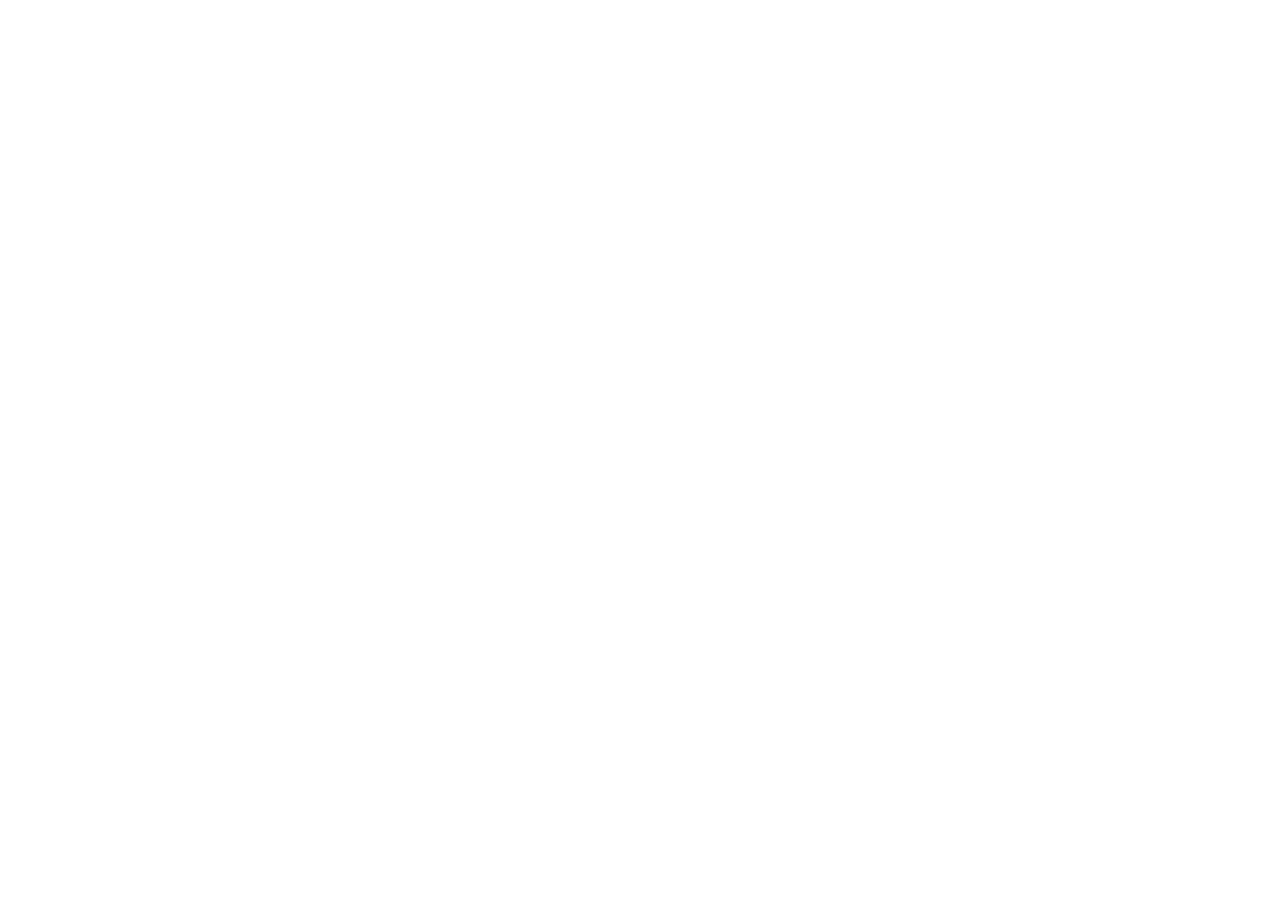
==== projetos/paginaDeLogin/index.html @ 9656bffb "Initial commit" ====
<!DOCTYPE html>
<html lang="pt-br">
<head>
    <meta charset="UTF-8">
    <meta name="viewport" content="width=device-width, initial-scale=1.0">
    <link rel="shortcut icon" href="imagens/Designer-_4_.ico" type="image/x-icon">
    <title>pagina de login</title>
</head>
<body>
    
</body>
</html>
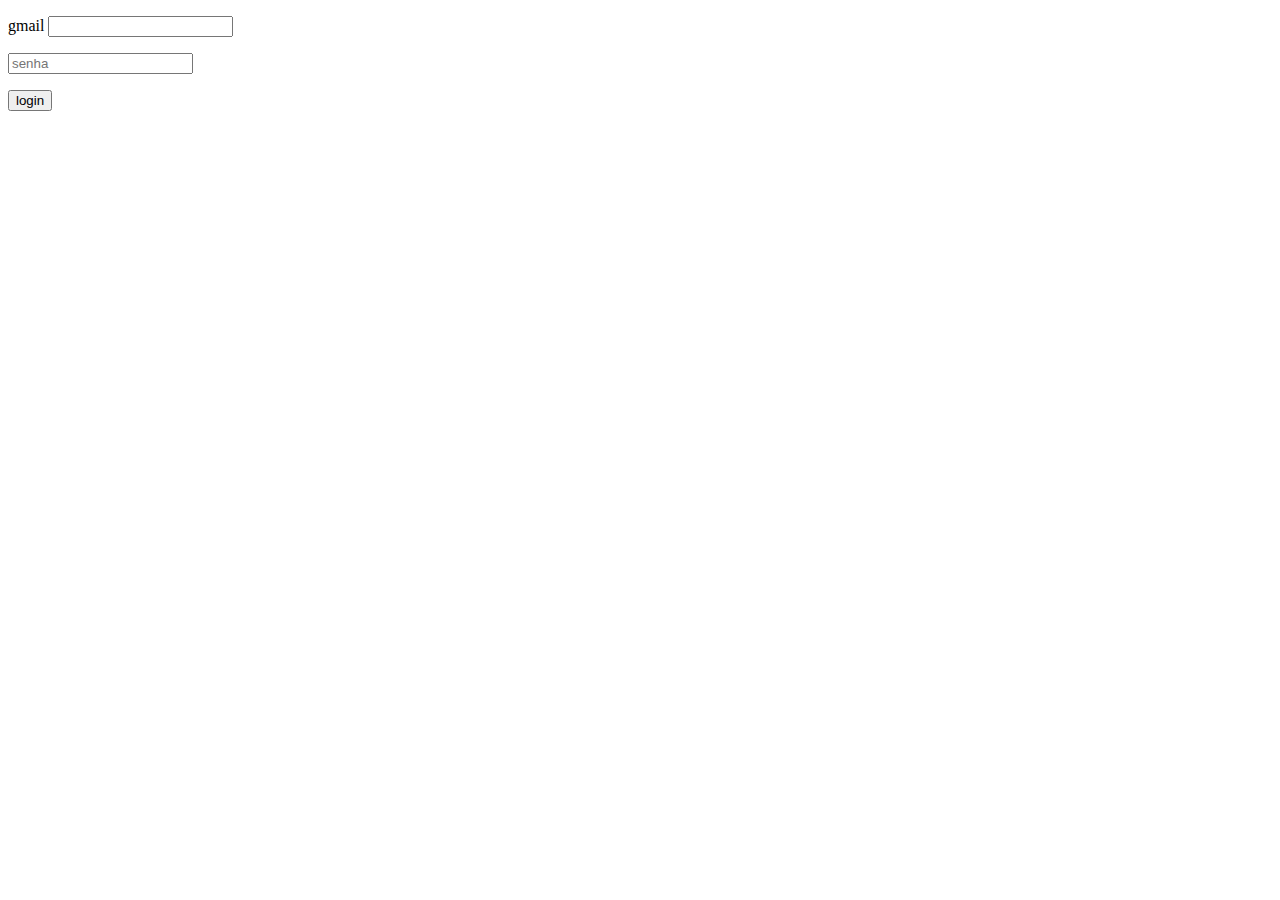
==== commit a896e882: "atualizando portifolio" ====
--- a/projetos/paginaDeLogin/index.html
+++ b/projetos/paginaDeLogin/index.html
@@ -7,6 +7,21 @@
     <title>pagina de login</title>
 </head>
 <body>
-    
+    <main>
+        <section>
+            <form action="">
+                <p>
+                    <label for="gmail">gmail</label>
+                    <input type="email">
+                </p>
+                <p>
+                    <label for="senha"></label>
+                    <input type="password" name="senha" id="senha" required minlength="8" placeholder="senha">
+                </p>
+                <p>
+                    <input type="submit" value="login">
+                </p>
+        </section>
+    </main>
 </body>
 </html>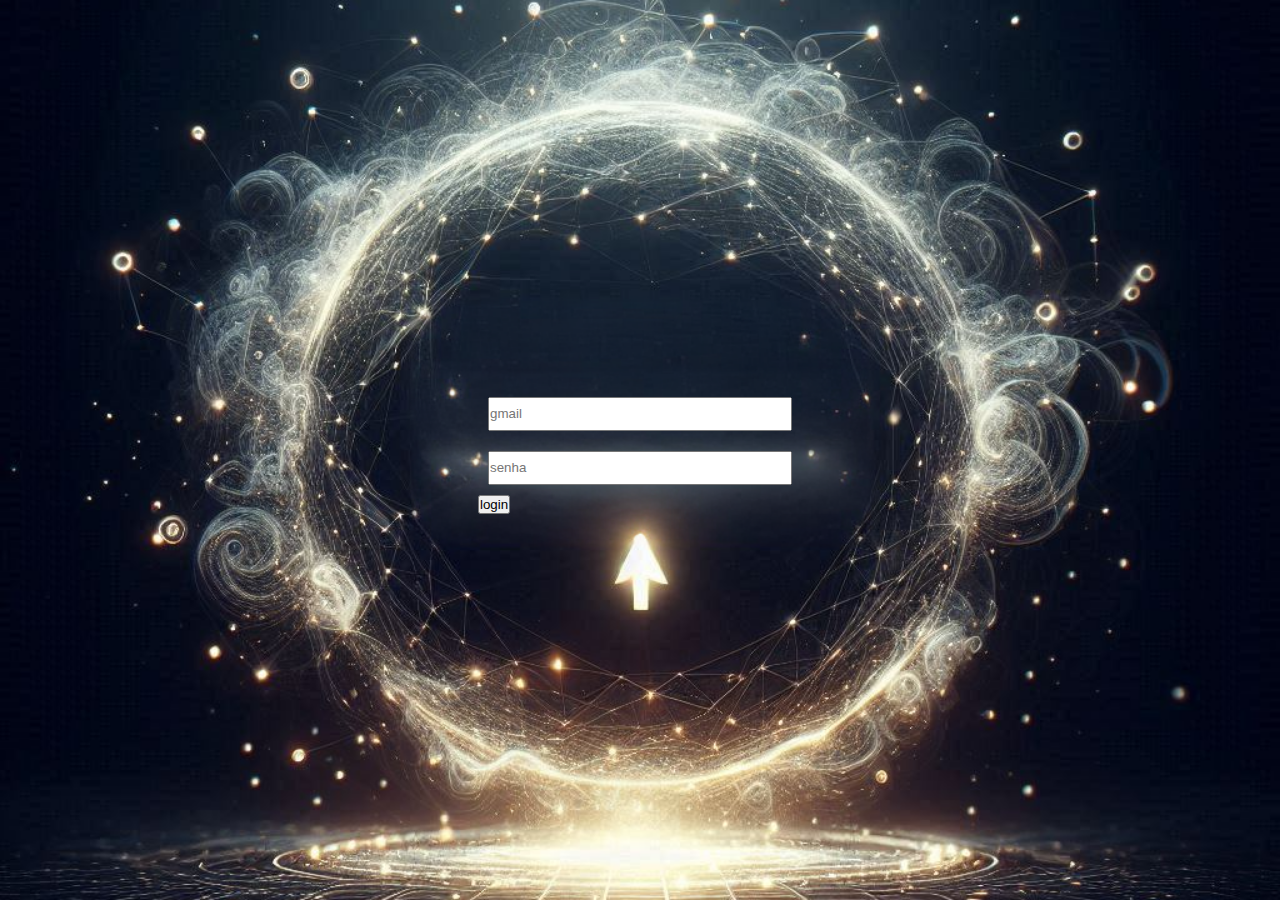
==== commit b8a34168: "atualizando o projeto" ====
--- a/projetos/paginaDeLogin/index.html
+++ b/projetos/paginaDeLogin/index.html
@@ -4,15 +4,16 @@
     <meta charset="UTF-8">
     <meta name="viewport" content="width=device-width, initial-scale=1.0">
     <link rel="shortcut icon" href="imagens/Designer-_4_.ico" type="image/x-icon">
+    <link rel="stylesheet" href="style.css">
     <title>pagina de login</title>
 </head>
 <body>
     <main>
         <section>
-            <form action="">
+            <form action="js/valid.js">
                 <p>
-                    <label for="gmail">gmail</label>
-                    <input type="email">
+                    <label for="gmail"></label>
+                    <input type="email" id="gmail" name="gmail" placeholder="gmail">
                 </p>
                 <p>
                     <label for="senha"></label>
--- a/projetos/paginaDeLogin/style.css
+++ b/projetos/paginaDeLogin/style.css
@@ -0,0 +1,30 @@
+@charset "UTF-8";
+
+*{
+    margin: 0px;
+    padding: 0px;
+}
+
+body{
+    height: 100vh;
+    background-color: black;
+    background-image: url(imagens/Designer.png);
+    background-repeat: no-repeat;
+    background-position: center center;
+    background-size: cover;
+    display: flex;
+    align-items: center ;
+    justify-content: center;
+}
+
+#gmail{
+    width: 300px;
+    height: 30px;
+    margin: 10px;
+}
+
+#senha{
+    width: 300px;
+    height: 30px;
+    margin: 10px;
+}
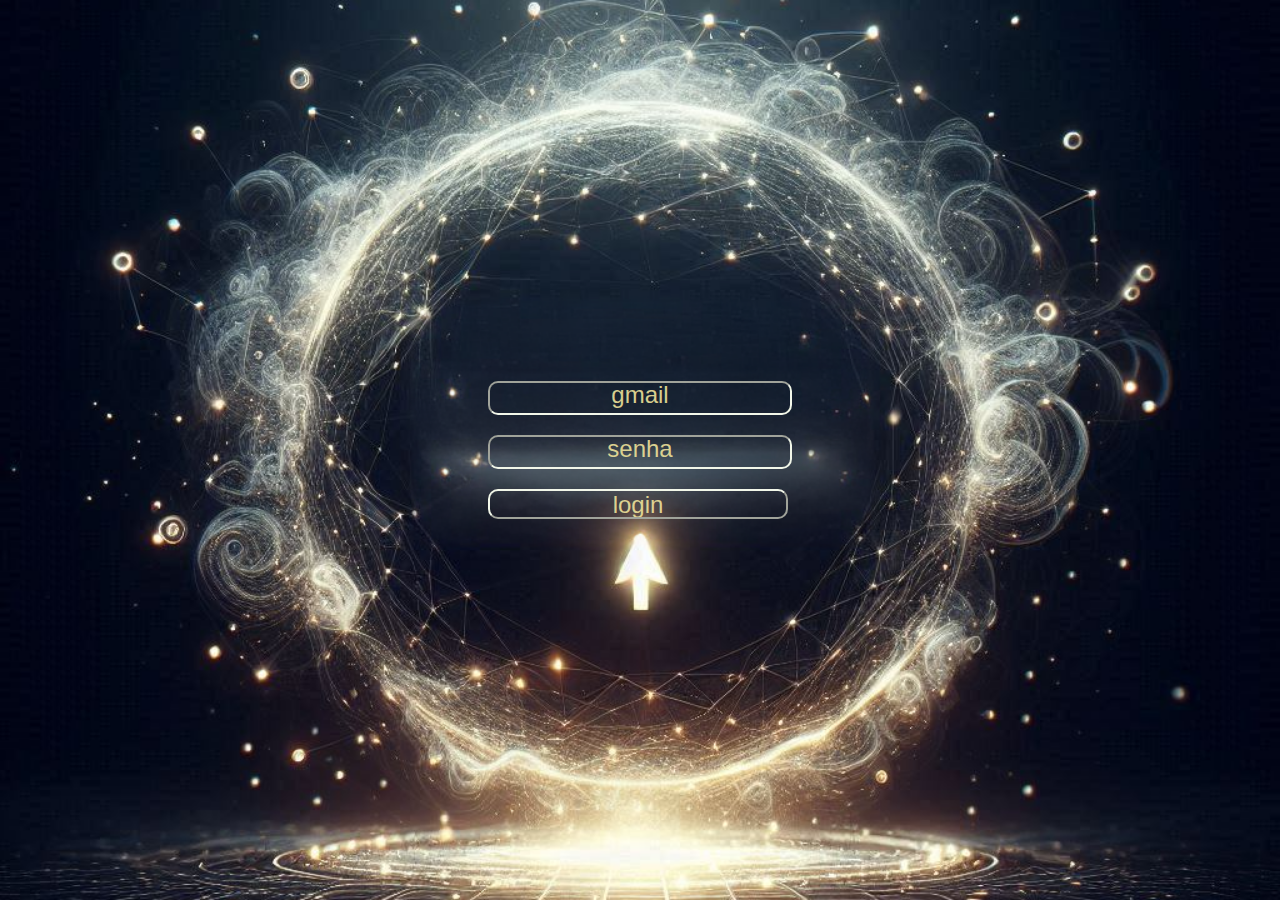
==== commit f67c2402: "atualizando o portifolio" ====
--- a/projetos/paginaDeLogin/index.html
+++ b/projetos/paginaDeLogin/index.html
@@ -13,14 +13,14 @@
             <form action="js/valid.js">
                 <p>
                     <label for="gmail"></label>
-                    <input type="email" id="gmail" name="gmail" placeholder="gmail">
+                    <input type="email" id="gmail" name="gmail" placeholder="gmail" required>
                 </p>
                 <p>
                     <label for="senha"></label>
-                    <input type="password" name="senha" id="senha" required minlength="8" placeholder="senha">
+                    <input type="password" name="senha" id="senha" required minlength="8" placeholder="senha" required>
                 </p>
                 <p>
-                    <input type="submit" value="login">
+                    <input type="submit" value="login" id="login" name="login">
                 </p>
         </section>
     </main>
--- a/projetos/paginaDeLogin/style.css
+++ b/projetos/paginaDeLogin/style.css
@@ -21,10 +21,59 @@
     width: 300px;
     height: 30px;
     margin: 10px;
+    border-radius: 10px;
+    text-align: center;
+    background-color: rgba(250, 242, 242, 0);
+    border-color: #F2F7E9;
+    color: white;
 }
 
 #senha{
     width: 300px;
     height: 30px;
     margin: 10px;
+    border-radius: 10px;
+    text-align: center;
+    background-color: rgba(250, 242, 242, 0);
+    border-color: #F2F7E9;
+    color: white;
 }
+
+#login{
+    width: 300px;
+    height: 30px;
+    margin: 10px;
+    border-radius: 10px;
+    text-align: center;
+    background-color: rgba(250, 242, 242, 0);
+    color: #ece099e7;
+    font-size: 24px;
+    border-color: #F2F7E9;
+}
+
+::-webkit-input-placeholder {
+    color: #ece099e7;
+    font: 12px verdana, arial, sans-serif;
+    font-size: 24px;
+ }
+
+ 
+#login:hover{
+    border-color: #F0E5BE;
+    position: relative;
+    top: 5px;
+    left: 5px;
+ }
+ #senha:hover{
+    border-color: #F0E5BE;
+    position: relative;
+    top: 5px;
+    left: 5px;
+ }
+ #gmail:hover{
+    border-color: #F0E5BE;
+    position: relative;
+    top: 5px;
+    left: 5px;
+ }
+ 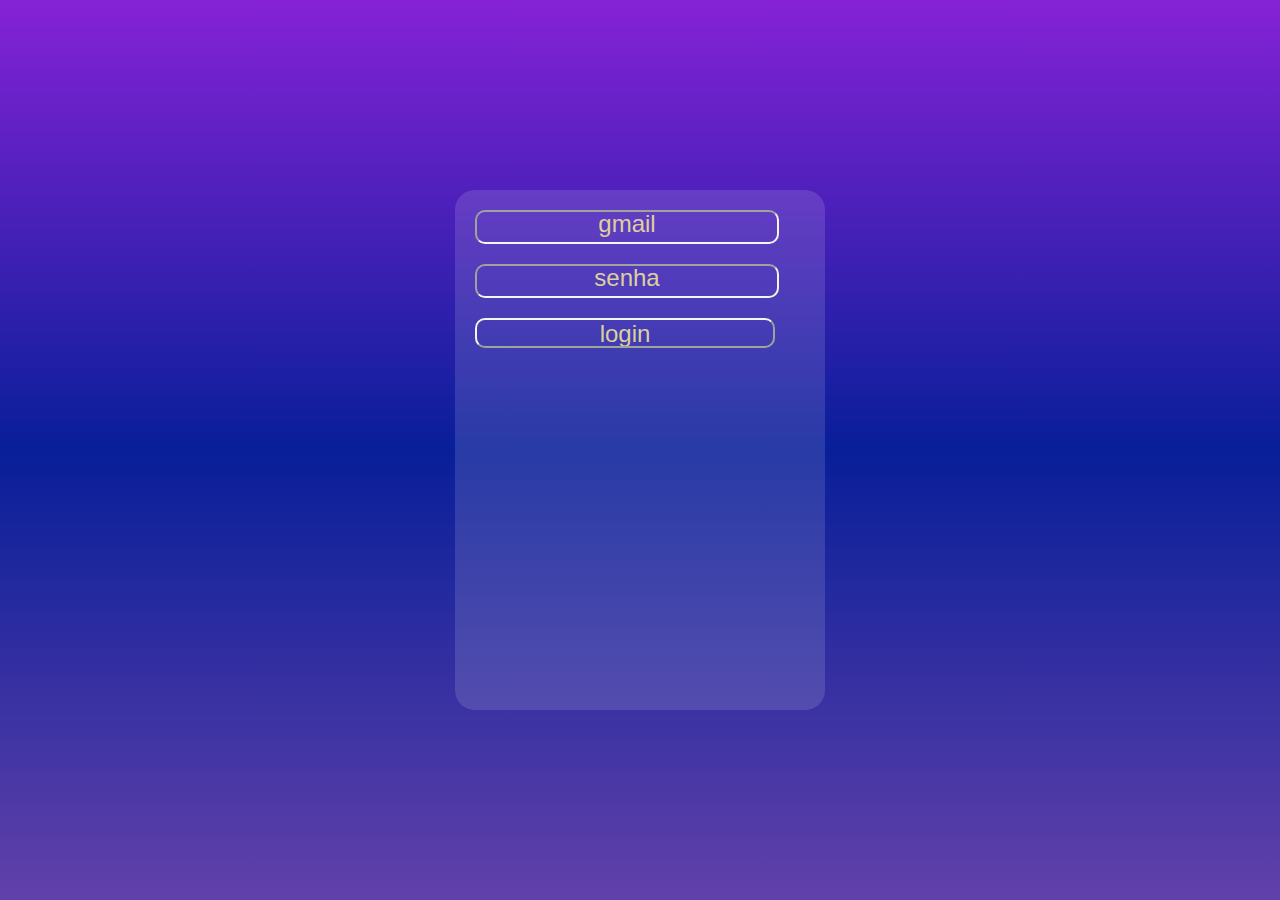
==== commit 79f231c3: "atualizando projeto" ====
--- a/projetos/paginaDeLogin/index.html
+++ b/projetos/paginaDeLogin/index.html
@@ -5,6 +5,7 @@
     <meta name="viewport" content="width=device-width, initial-scale=1.0">
     <link rel="shortcut icon" href="imagens/Designer-_4_.ico" type="image/x-icon">
     <link rel="stylesheet" href="style.css">
+    <link rel="stylesheet" href="telasmaiores.css">
     <title>pagina de login</title>
 </head>
 <body>
--- a/projetos/paginaDeLogin/style.css
+++ b/projetos/paginaDeLogin/style.css
@@ -8,13 +8,18 @@
 body{
     height: 100vh;
     background-color: black;
-    background-image: url(imagens/Designer.png);
-    background-repeat: no-repeat;
-    background-position: center center;
-    background-size: cover;
+    background-image:linear-gradient(to top  ,#6141aa , #081e99 , #8522d6) ;
     display: flex;
     align-items: center ;
     justify-content: center;
+}
+
+main{
+    background-color: #ffffff21 ;
+    width: 350px;
+    height: 500px;
+    border-radius: 20px;
+    padding: 10px;
 }
 
 #gmail{
--- a/projetos/paginaDeLogin/telasmaiores.css
+++ b/projetos/paginaDeLogin/telasmaiores.css
@@ -0,0 +1,7 @@
+@charset "UTF-8";
+/*@media screen and (min-width : 900px) {
+    body{
+        background-image: url(imagens/fundo-de-deskitop.png);
+    }
+}
+*/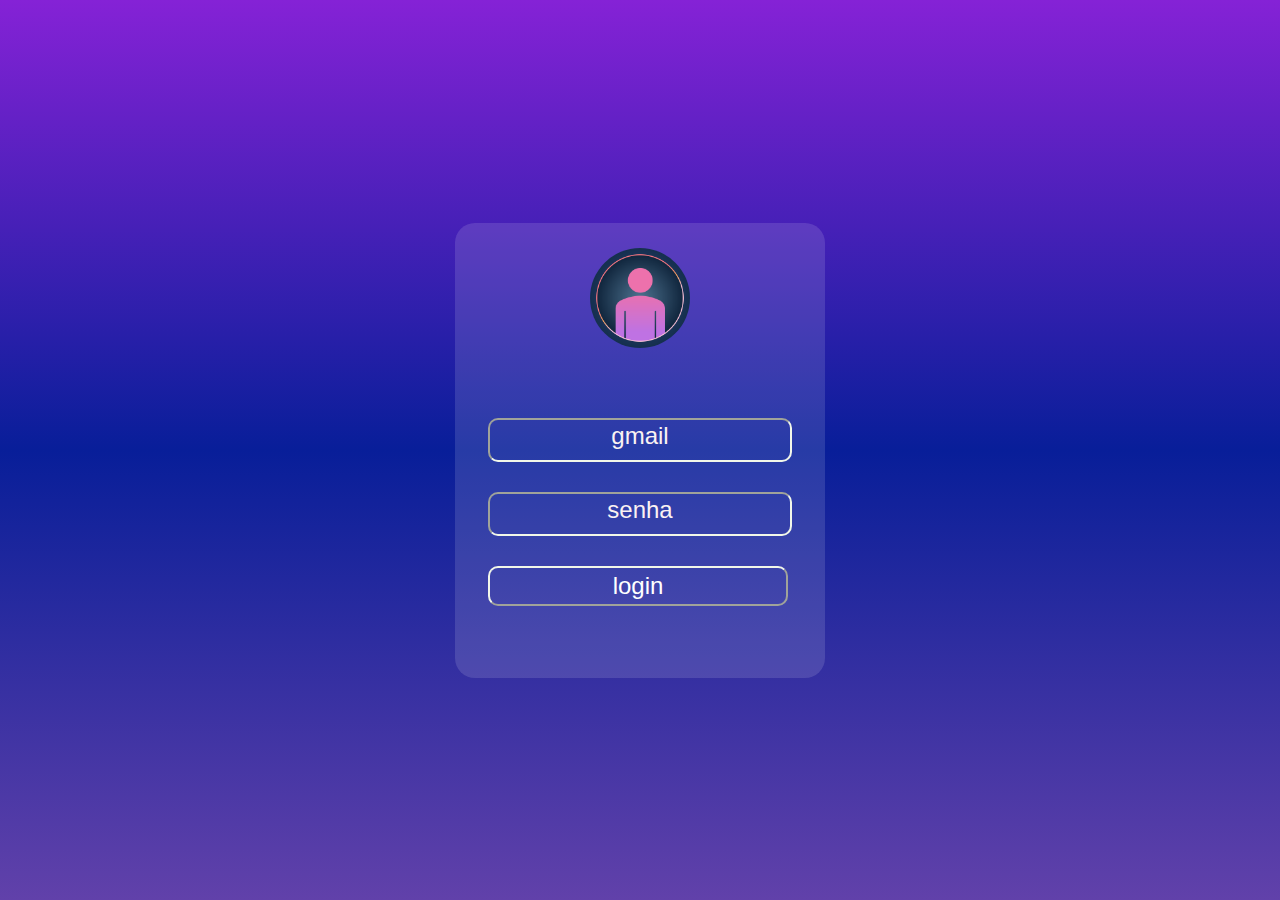
==== commit 2bb17402: "arrumei a pagina de logim" ====
--- a/projetos/paginaDeLogin/index.html
+++ b/projetos/paginaDeLogin/index.html
@@ -11,6 +11,7 @@
 <body>
     <main>
         <section>
+            <img src="imagens/profile-8268938_1280.png" alt="foto du perfil">
             <form action="js/valid.js">
                 <p>
                     <label for="gmail"></label>
--- a/projetos/paginaDeLogin/style.css
+++ b/projetos/paginaDeLogin/style.css
@@ -17,14 +17,36 @@
 main{
     background-color: #ffffff21 ;
     width: 350px;
-    height: 500px;
+    height: 435px;
     border-radius: 20px;
     padding: 10px;
 }
+ img{
+    width: 100px;
+    height: 100px;
+    border-radius: 50%;
+ }
+
+
+section{
+    display: flex;
+    flex-direction: column;
+    align-items: center;
+    padding: 15px;
+    
+}
+
+form{
+    margin-top: 50px;
+}
+p{
+    margin-top: 10px;
+}
+
 
 #gmail{
     width: 300px;
-    height: 30px;
+    height: 40px;
     margin: 10px;
     border-radius: 10px;
     text-align: center;
@@ -35,7 +57,7 @@
 
 #senha{
     width: 300px;
-    height: 30px;
+    height: 40px;
     margin: 10px;
     border-radius: 10px;
     text-align: center;
@@ -46,37 +68,37 @@
 
 #login{
     width: 300px;
-    height: 30px;
+    height: 40px;
     margin: 10px;
     border-radius: 10px;
     text-align: center;
     background-color: rgba(250, 242, 242, 0);
-    color: #ece099e7;
+    color:white;
     font-size: 24px;
     border-color: #F2F7E9;
 }
 
 ::-webkit-input-placeholder {
-    color: #ece099e7;
+    color:rgb(250, 242, 242) ;
     font: 12px verdana, arial, sans-serif;
     font-size: 24px;
  }
 
  
 #login:hover{
-    border-color: #F0E5BE;
+    border-color:rgba(101, 4, 146, 0.911);
     position: relative;
     top: 5px;
     left: 5px;
  }
  #senha:hover{
-    border-color: #F0E5BE;
+    border-color: rgba(101, 4, 146, 0.911);
     position: relative;
     top: 5px;
     left: 5px;
  }
  #gmail:hover{
-    border-color: #F0E5BE;
+    border-color: rgba(101, 4, 146, 0.911);
     position: relative;
     top: 5px;
     left: 5px;
